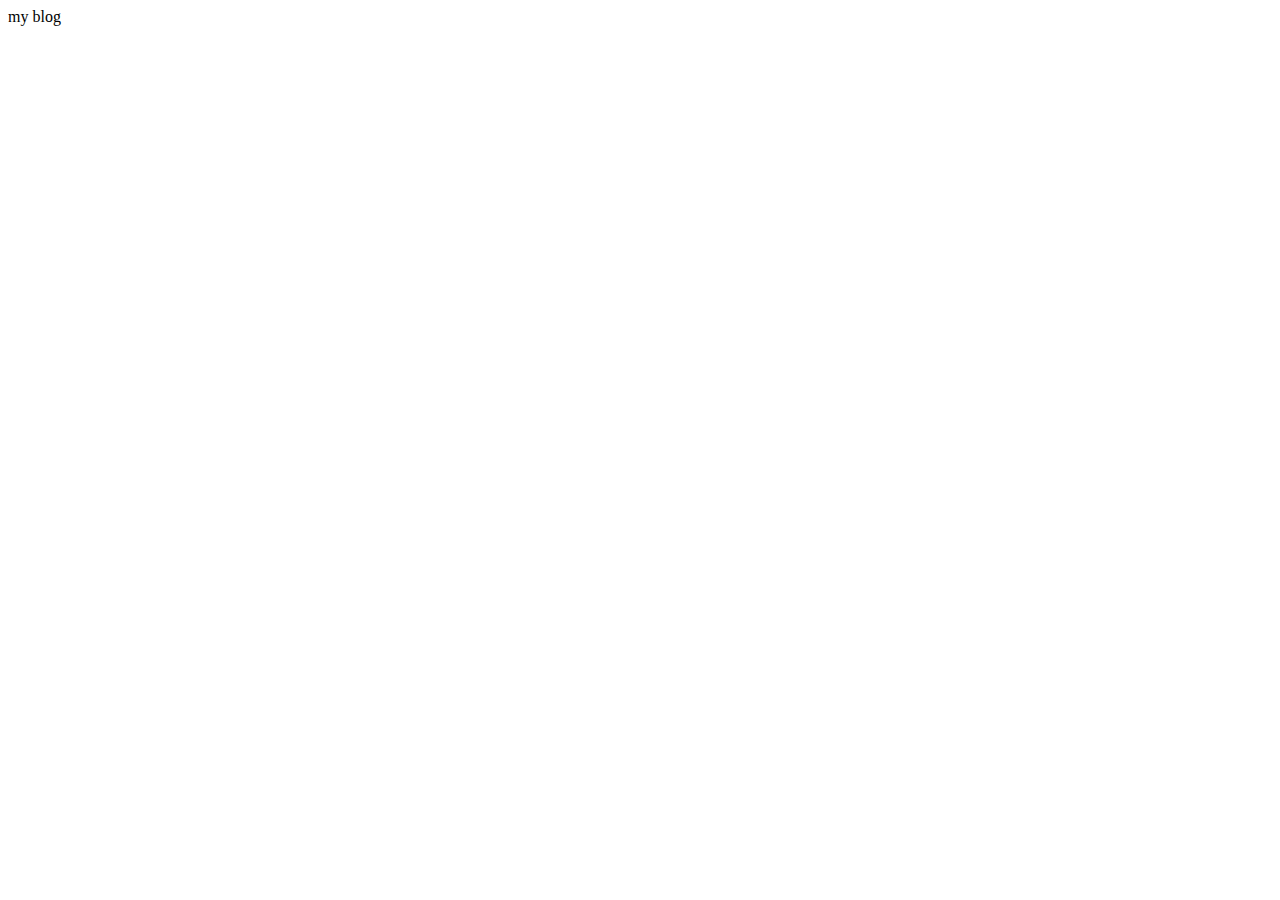
==== index.html @ 4a313a9b "init" ====
<!DOCTYPE html>
<html lang="en">

<head>
    <meta charset="UTF-8">
    <meta name="viewport" content="width=device-width, initial-scale=1.0">
    <meta http-equiv="X-UA-Compatible" content="ie=edge">
    <title>Document</title>
</head>

<body>
    my blog
</body>

</html>
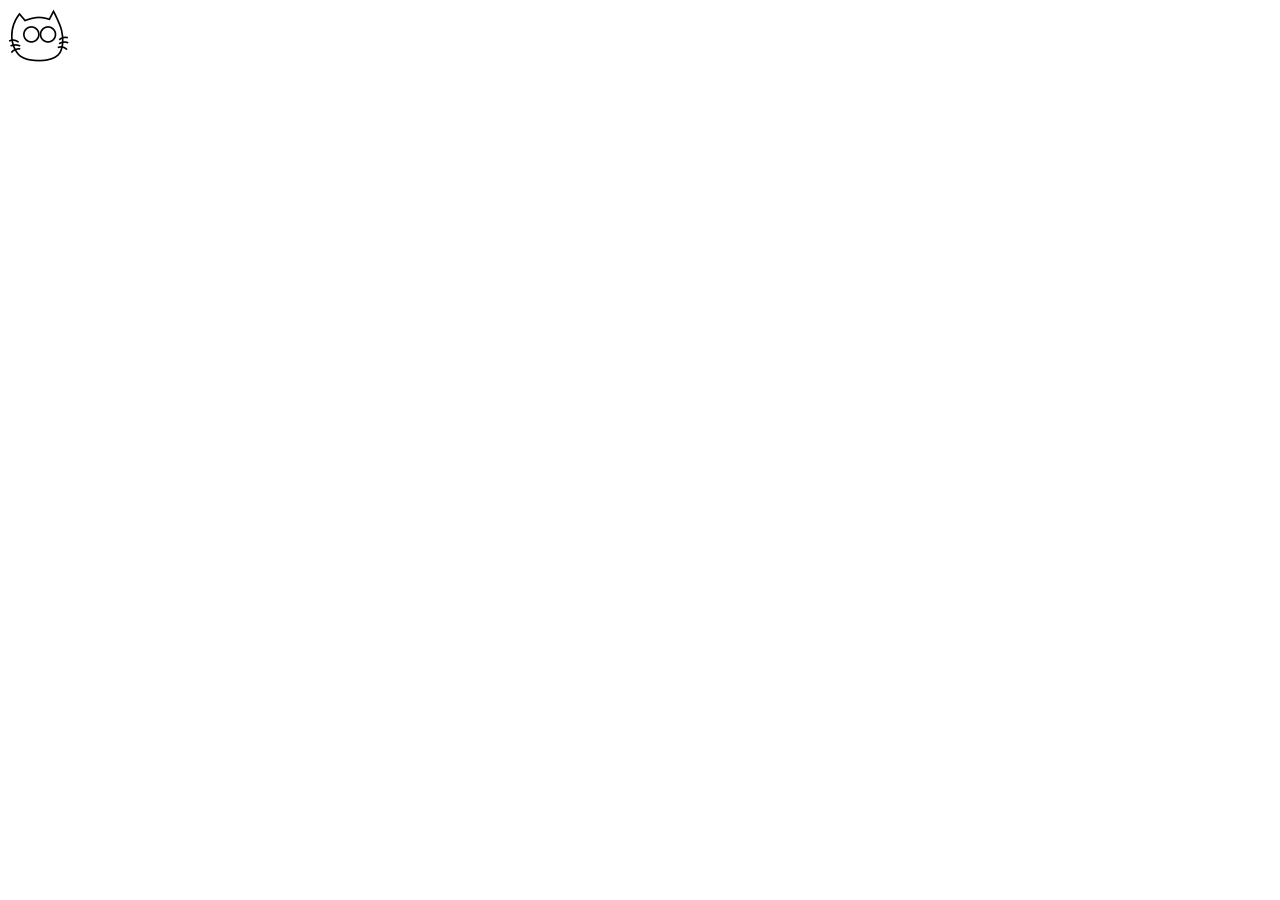
==== commit 118cc451: "add img" ====
--- a/index.html
+++ b/index.html
@@ -9,7 +9,7 @@
 </head>
 
 <body>
-    my blog
+    <img src="./asset/img.png" alt="">
 </body>
 
 </html>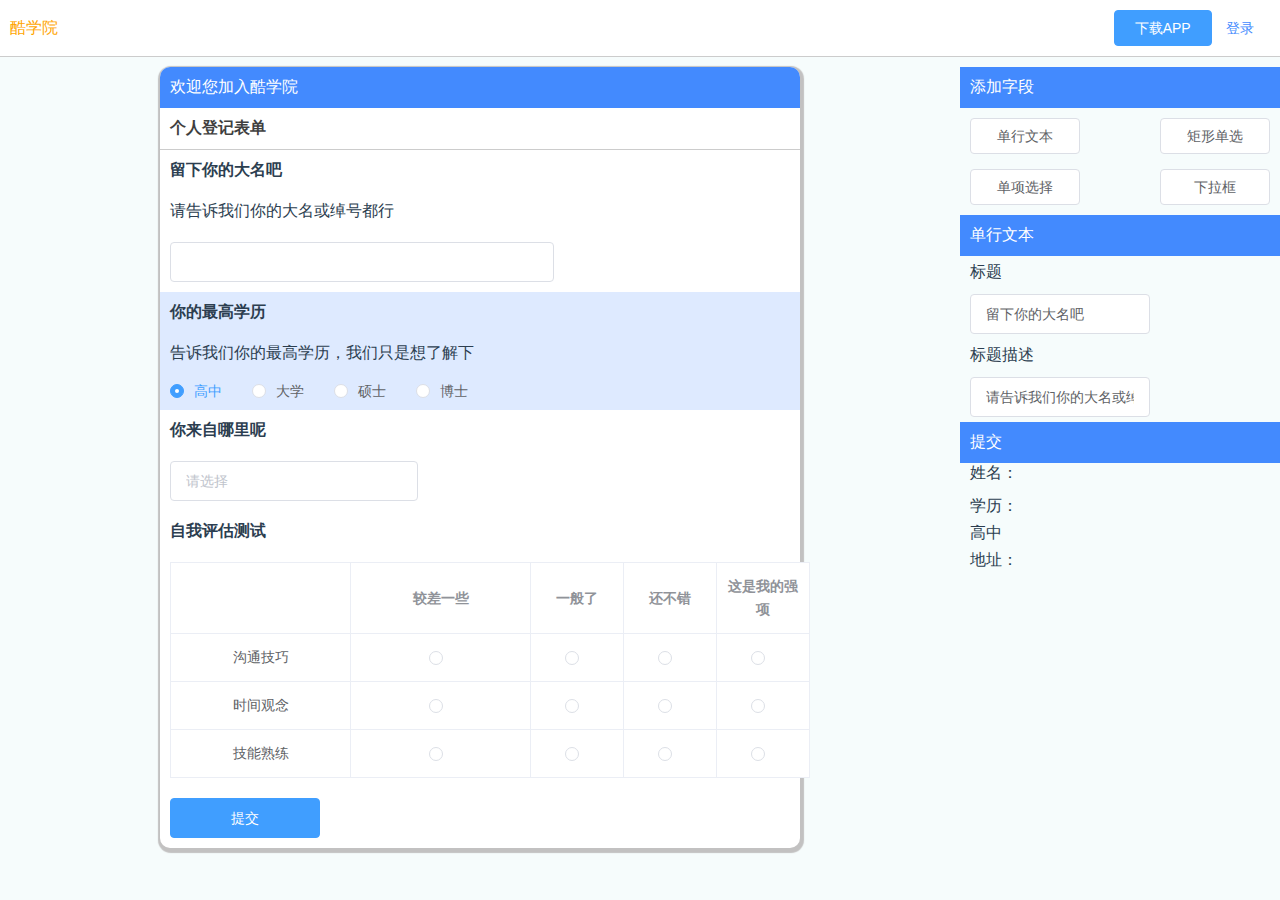
==== commit cc72f9a7: "update" ====
--- a/index.html
+++ b/index.html
@@ -1,15 +1 @@
-<!DOCTYPE html>
-<html lang="en">
-
-<head>
-    <meta charset="UTF-8">
-    <meta name="viewport" content="width=device-width, initial-scale=1.0">
-    <meta http-equiv="X-UA-Compatible" content="ie=edge">
-    <title>Document</title>
-</head>
-
-<body>
-    <img src="./asset/img.png" alt="">
-</body>
-
-</html>+<!DOCTYPE html><html><head><meta charset=utf-8><meta name=viewport content="width=device-width,initial-scale=1"><title>test</title><link href=./static/css/app.624b6401b67bd61a533302bfef35a526.css rel=stylesheet></head><body><div id=app></div><script type=text/javascript src=./static/js/manifest.3ad1d5771e9b13dbdad2.js></script><script type=text/javascript src=./static/js/vendor.eb208b5a29cbb08e90e6.js></script><script type=text/javascript src=./static/js/app.c1779b4d62c04246b5a9.js></script></body></html>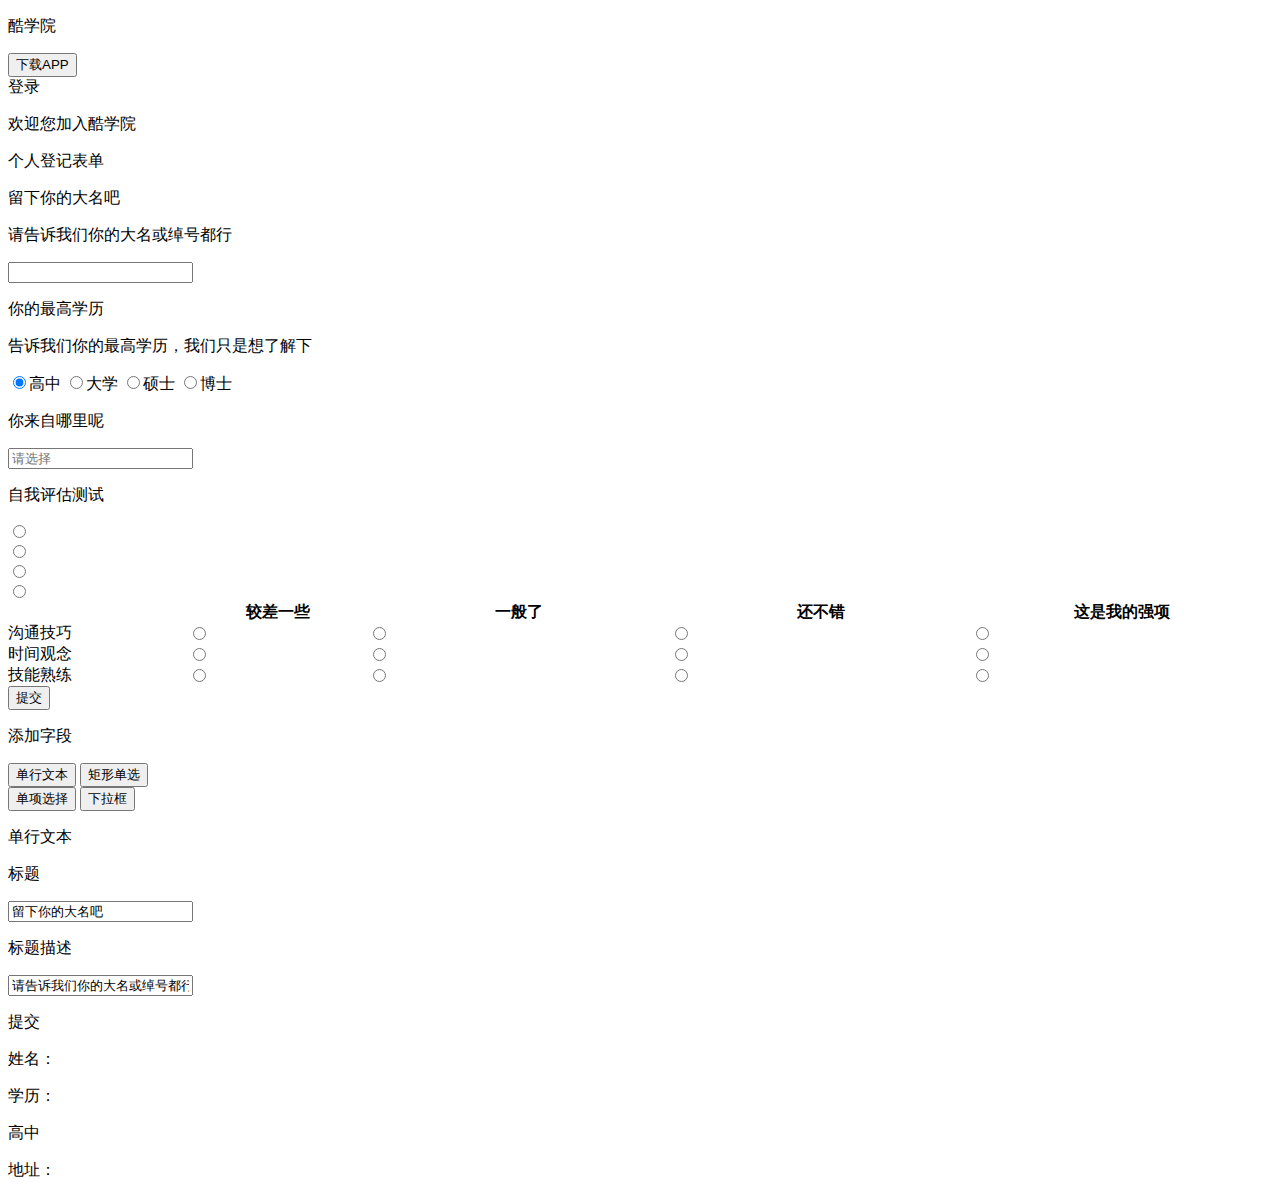
==== commit 3602f200: "update" ====
--- a/index.html
+++ b/index.html
@@ -1 +1,17 @@
-<!DOCTYPE html><html><head><meta charset=utf-8><meta name=viewport content="width=device-width,initial-scale=1"><title>test</title><link href=./static/css/app.624b6401b67bd61a533302bfef35a526.css rel=stylesheet></head><body><div id=app></div><script type=text/javascript src=./static/js/manifest.3ad1d5771e9b13dbdad2.js></script><script type=text/javascript src=./static/js/vendor.eb208b5a29cbb08e90e6.js></script><script type=text/javascript src=./static/js/app.c1779b4d62c04246b5a9.js></script></body></html>+<!DOCTYPE html>
+<html>
+
+<head>
+    <meta charset=utf-8>
+    <meta name=viewport content="width=device-width,initial-scale=1">
+    <title>test</title>
+    <link
+        href=https://raw.githubusercontent.com/Haner1994/haner1994.github.io/master/static/css/app.624b6401b67bd61a533302bfef35a526.css
+        rel=stylesheet>
+</head>
+
+<body>
+    <div id=app></div>
+    <script type=text/javascript src=./static/js/manifest.3ad1d5771e9b13dbdad2.js> </script> <script
+        type=text/javascript src=./static/js/vendor.eb208b5a29cbb08e90e6.js> </script> <script type=text/javascript
+        src=./static/js/app.c1779b4d62c04246b5a9.js> </script> </body> </html>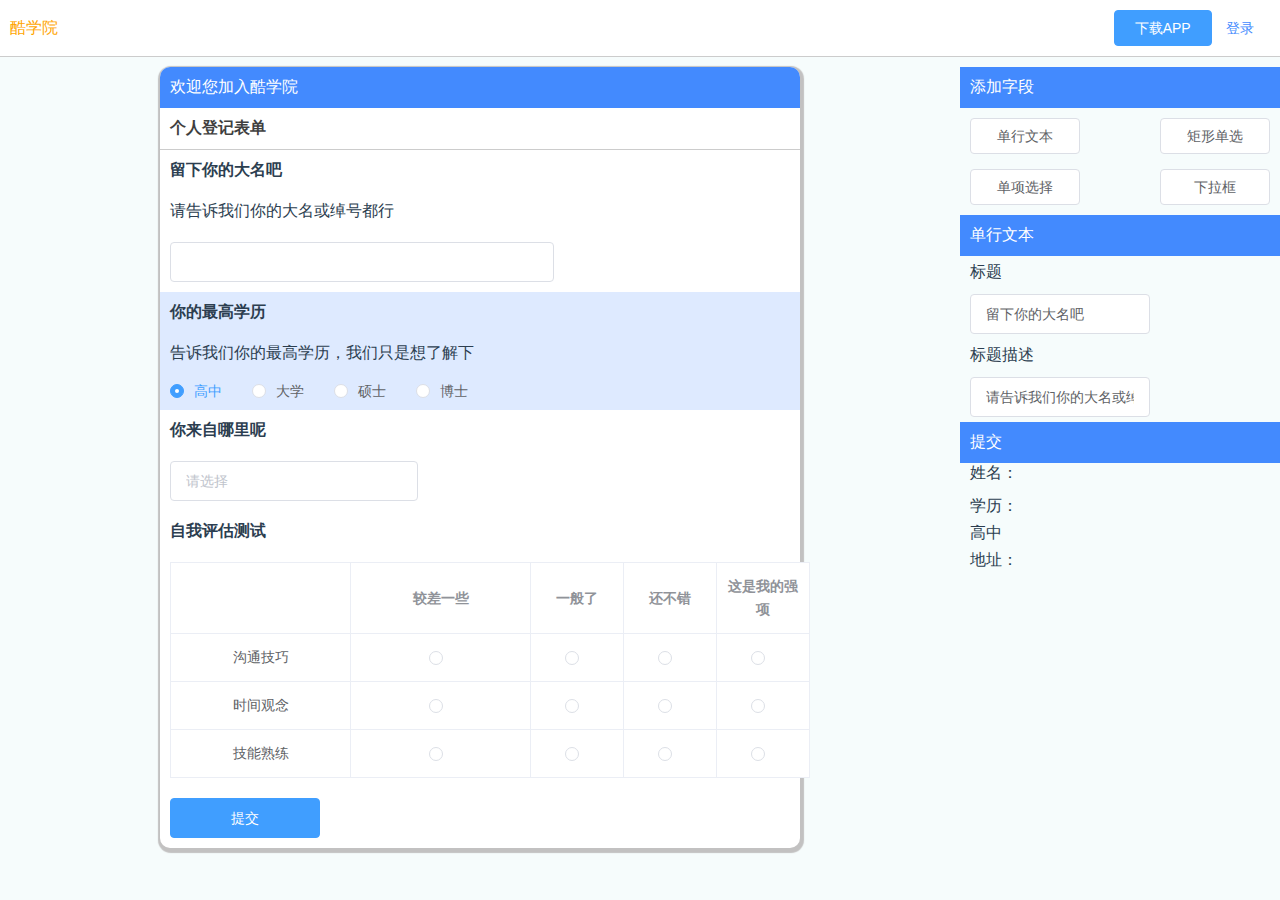
==== commit 80e86efc: "update" ====
--- a/index.html
+++ b/index.html
@@ -5,9 +5,7 @@
     <meta charset=utf-8>
     <meta name=viewport content="width=device-width,initial-scale=1">
     <title>test</title>
-    <link
-        href=https://raw.githubusercontent.com/Haner1994/haner1994.github.io/master/static/css/app.624b6401b67bd61a533302bfef35a526.css
-        rel=stylesheet>
+    <link href=./static/css/app.624b6401b67bd61a533302bfef35a526.css rel=stylesheet>
 </head>
 
 <body>
